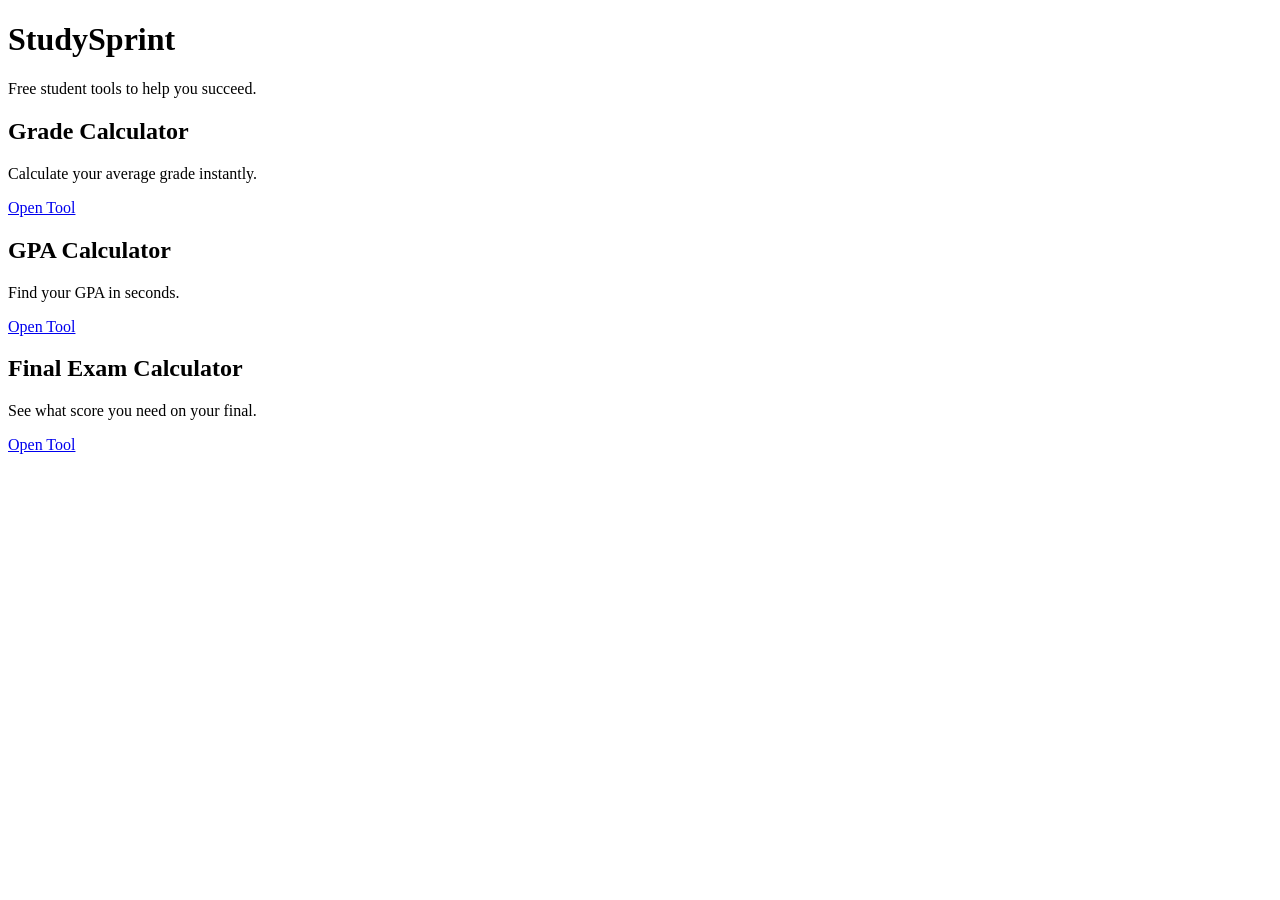
==== index.html @ b51a596a "Add files via upload" ====
<!DOCTYPE html>
<html lang="en">
<head>
  
    <meta charset="UTF-8">
    <meta name="viewport" content="width=device-width, initial-scale=1.0">
    <title>StudySprint</title>

    <link rel="stylesheet" href="css/style.css">
</head>
<body>
<div class="container">

    <h1>StudySprint</h1>

    <p class="subtitle">
        Free student tools to help you succeed.
    </p>

    <div class="card">

        <h2>Grade Calculator</h2>

        <p>
            Calculate your average grade instantly.
        </p>

        <a class="tool-link"
           href="grade-calculator.html">
            Open Tool
        </a>

    </div>

    <div class="card">

        <h2>GPA Calculator</h2>

        <p>
            Find your GPA in seconds.
        </p>

        <a class="tool-link"
           href="gpa-calculator.html">
            Open Tool
        </a>

    </div>

    <div class="card">

        <h2>Final Exam Calculator</h2>

        <p>
            See what score you need on your final.
        </p>

        <a class="tool-link"
           href="final-exam-calculator.html">
            Open Tool
        </a>

    </div>

</div>

</body>
</html>
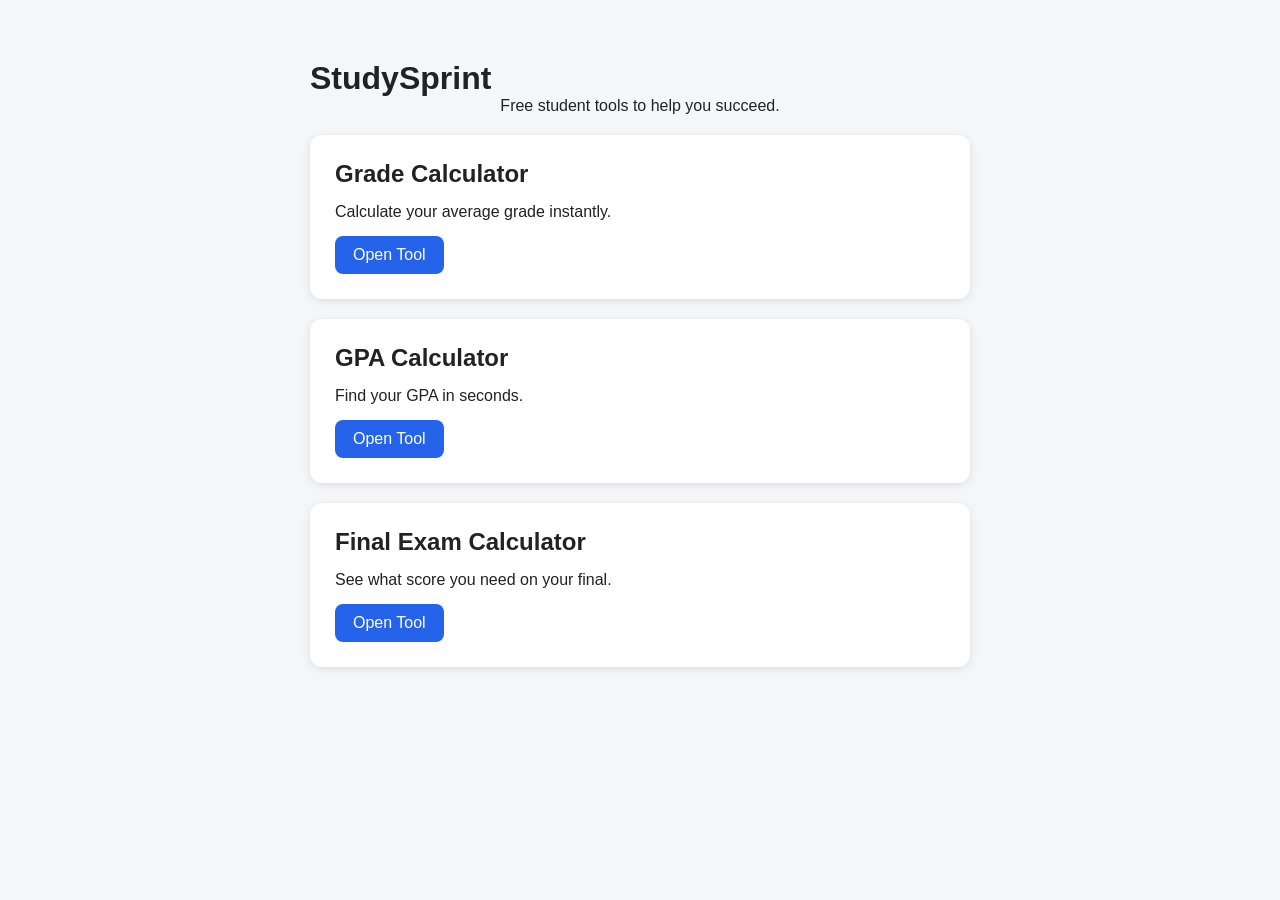
==== commit 24c090fa: "Update index.html" ====
--- a/index.html
+++ b/index.html
@@ -1,14 +1,13 @@
 <!DOCTYPE html>
 <html lang="en">
 <head>
-  
     <meta charset="UTF-8">
     <meta name="viewport" content="width=device-width, initial-scale=1.0">
     <title>StudySprint</title>
-
-    <link rel="stylesheet" href="css/style.css">
+    <link rel="stylesheet" href="style.css">
 </head>
 <body>
+
 <div class="container">
 
     <h1>StudySprint</h1>
@@ -18,51 +17,24 @@
     </p>
 
     <div class="card">
-
         <h2>Grade Calculator</h2>
-
-        <p>
-            Calculate your average grade instantly.
-        </p>
-
-        <a class="tool-link"
-           href="grade-calculator.html">
-            Open Tool
-        </a>
-
+        <p>Calculate your average grade instantly.</p>
+        <a class="tool-link" href="grade-calculator.html">Open Tool</a>
     </div>
 
     <div class="card">
-
         <h2>GPA Calculator</h2>
-
-        <p>
-            Find your GPA in seconds.
-        </p>
-
-        <a class="tool-link"
-           href="gpa-calculator.html">
-            Open Tool
-        </a>
-
+        <p>Find your GPA in seconds.</p>
+        <a class="tool-link" href="gpa-calculator.html">Open Tool</a>
     </div>
 
     <div class="card">
-
         <h2>Final Exam Calculator</h2>
-
-        <p>
-            See what score you need on your final.
-        </p>
-
-        <a class="tool-link"
-           href="final-exam-calculator.html">
-            Open Tool
-        </a>
-
+        <p>See what score you need on your final.</p>
+        <a class="tool-link" href="final-exam-calculator.html">Open Tool</a>
     </div>
 
 </div>
 
 </body>
-</html>+</html>
--- a/style.css
+++ b/style.css
@@ -0,0 +1,140 @@
+*{
+    margin:0;
+    padding:0;
+    box-sizing:border-box;
+}
+
+body{
+    font-family:Arial, sans-serif;
+    background:#f4f6f9;
+    color:#222;
+    transition:0.3s;
+}
+
+.container{
+    max-width:700px;
+    margin:40px auto;
+    padding:20px;
+}
+
+.header{
+    display:flex;
+    justify-content:space-between;
+    align-items:center;
+    margin-bottom:15px;
+}
+
+.subtitle{
+    margin-bottom:20px;
+    text-align:center;
+}
+
+.card{
+    background:white;
+    padding:25px;
+    border-radius:12px;
+    margin-bottom:20px;
+    box-shadow:0 2px 8px rgba(0,0,0,0.1);
+}
+
+h2{
+    margin-bottom:15px;
+}
+
+input{
+    width:100%;
+    padding:12px;
+    margin-bottom:12px;
+    border:1px solid #ccc;
+    border-radius:8px;
+    font-size:16px;
+}
+
+button{
+    width:100%;
+    padding:12px;
+    border:none;
+    border-radius:8px;
+    cursor:pointer;
+    background:#2563eb;
+    color:white;
+    font-size:16px;
+}
+
+button:hover{
+    opacity:0.9;
+}
+
+#themeBtn{
+    width:auto;
+    padding:10px 15px;
+}
+
+#gradeResult,
+#gpaResult{
+    margin-top:15px;
+    font-size:18px;
+    font-weight:bold;
+}
+
+.dark{
+    background:#121212;
+    color:white;
+}
+
+.dark .card{
+    background:#1f1f1f;
+}
+
+.dark input{
+    background:#2a2a2a;
+    color:white;
+    border:1px solid #444;
+}
+@media (max-width: 600px) {
+
+    .container {
+        padding: 10px;
+        margin: 20px auto;
+    }
+
+    h1 {
+        font-size: 1.8rem;
+    }
+
+}
+#gradeResult,
+#gpaResult,
+#finalExamResult{
+    margin-top:15px;
+    font-size:18px;
+    font-weight:bold;
+}
+nav{
+    display:flex;
+    gap:15px;
+    margin-bottom:20px;
+    flex-wrap:wrap;
+}
+
+nav a{
+    text-decoration:none;
+    color:#2563eb;
+    font-weight:bold;
+}
+.tool-link{
+
+    display:inline-block;
+
+    margin-top:15px;
+
+    background:#2563eb;
+
+    color:white;
+
+    text-decoration:none;
+
+    padding:10px 18px;
+
+    border-radius:8px;
+}
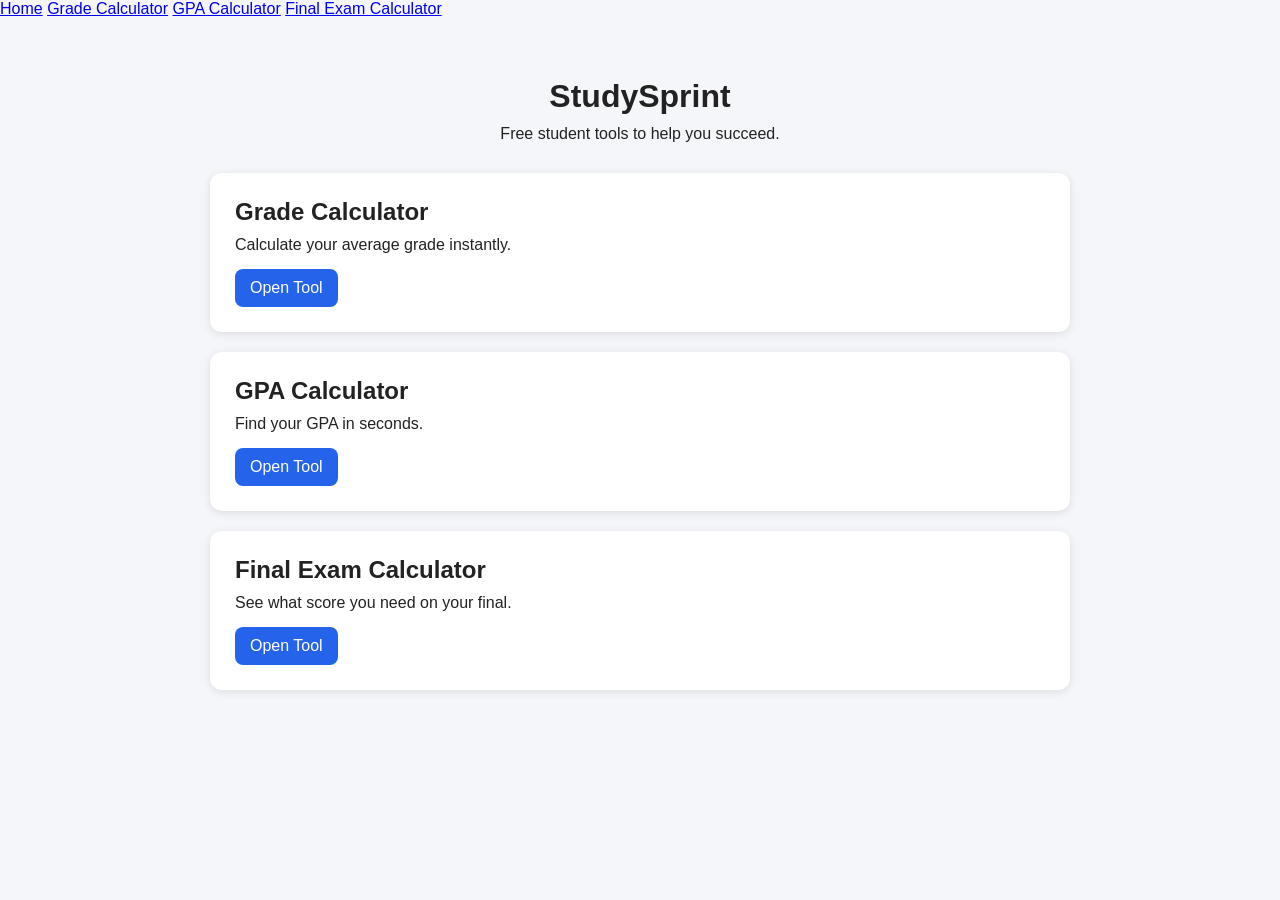
==== commit d1c514fe: "Update index.html" ====
--- a/index.html
+++ b/index.html
@@ -7,7 +7,14 @@
     <link rel="stylesheet" href="style.css">
 </head>
 <body>
-
+    
+<nav>
+    <a href="index.html">Home</a>
+    <a href="grade-calculator.html">Grade Calculator</a>
+    <a href="gpa-calculator.html">GPA Calculator</a>
+    <a href="final-exam-calculator.html">Final Exam Calculator</a>
+</nav>
+    
 <div class="container">
 
     <h1>StudySprint</h1>
--- a/style.css
+++ b/style.css
@@ -8,25 +8,22 @@
     font-family:Arial, sans-serif;
     background:#f4f6f9;
     color:#222;
-    transition:0.3s;
 }
 
 .container{
-    max-width:700px;
+    max-width:900px;
     margin:40px auto;
     padding:20px;
 }
 
-.header{
-    display:flex;
-    justify-content:space-between;
-    align-items:center;
-    margin-bottom:15px;
+h1{
+    text-align:center;
+    margin-bottom:10px;
 }
 
 .subtitle{
-    margin-bottom:20px;
     text-align:center;
+    margin-bottom:30px;
 }
 
 .card{
@@ -34,11 +31,24 @@
     padding:25px;
     border-radius:12px;
     margin-bottom:20px;
-    box-shadow:0 2px 8px rgba(0,0,0,0.1);
+    box-shadow:0 2px 10px rgba(0,0,0,0.1);
 }
 
-h2{
+.card h2{
+    margin-bottom:10px;
+}
+
+.card p{
     margin-bottom:15px;
+}
+
+.tool-link{
+    display:inline-block;
+    text-decoration:none;
+    background:#2563eb;
+    color:white;
+    padding:10px 15px;
+    border-radius:8px;
 }
 
 input{
@@ -47,94 +57,25 @@
     margin-bottom:12px;
     border:1px solid #ccc;
     border-radius:8px;
-    font-size:16px;
 }
 
 button{
     width:100%;
     padding:12px;
+    background:#2563eb;
+    color:white;
     border:none;
     border-radius:8px;
     cursor:pointer;
-    background:#2563eb;
-    color:white;
-    font-size:16px;
 }
 
-button:hover{
-    opacity:0.9;
-}
-
-#themeBtn{
-    width:auto;
-    padding:10px 15px;
-}
-
-#gradeResult,
-#gpaResult{
+.result{
     margin-top:15px;
-    font-size:18px;
     font-weight:bold;
 }
 
-.dark{
-    background:#121212;
-    color:white;
+@media (max-width:600px){
+    .container{
+        padding:10px;
+    }
 }
-
-.dark .card{
-    background:#1f1f1f;
-}
-
-.dark input{
-    background:#2a2a2a;
-    color:white;
-    border:1px solid #444;
-}
-@media (max-width: 600px) {
-
-    .container {
-        padding: 10px;
-        margin: 20px auto;
-    }
-
-    h1 {
-        font-size: 1.8rem;
-    }
-
-}
-#gradeResult,
-#gpaResult,
-#finalExamResult{
-    margin-top:15px;
-    font-size:18px;
-    font-weight:bold;
-}
-nav{
-    display:flex;
-    gap:15px;
-    margin-bottom:20px;
-    flex-wrap:wrap;
-}
-
-nav a{
-    text-decoration:none;
-    color:#2563eb;
-    font-weight:bold;
-}
-.tool-link{
-
-    display:inline-block;
-
-    margin-top:15px;
-
-    background:#2563eb;
-
-    color:white;
-
-    text-decoration:none;
-
-    padding:10px 18px;
-
-    border-radius:8px;
-}
